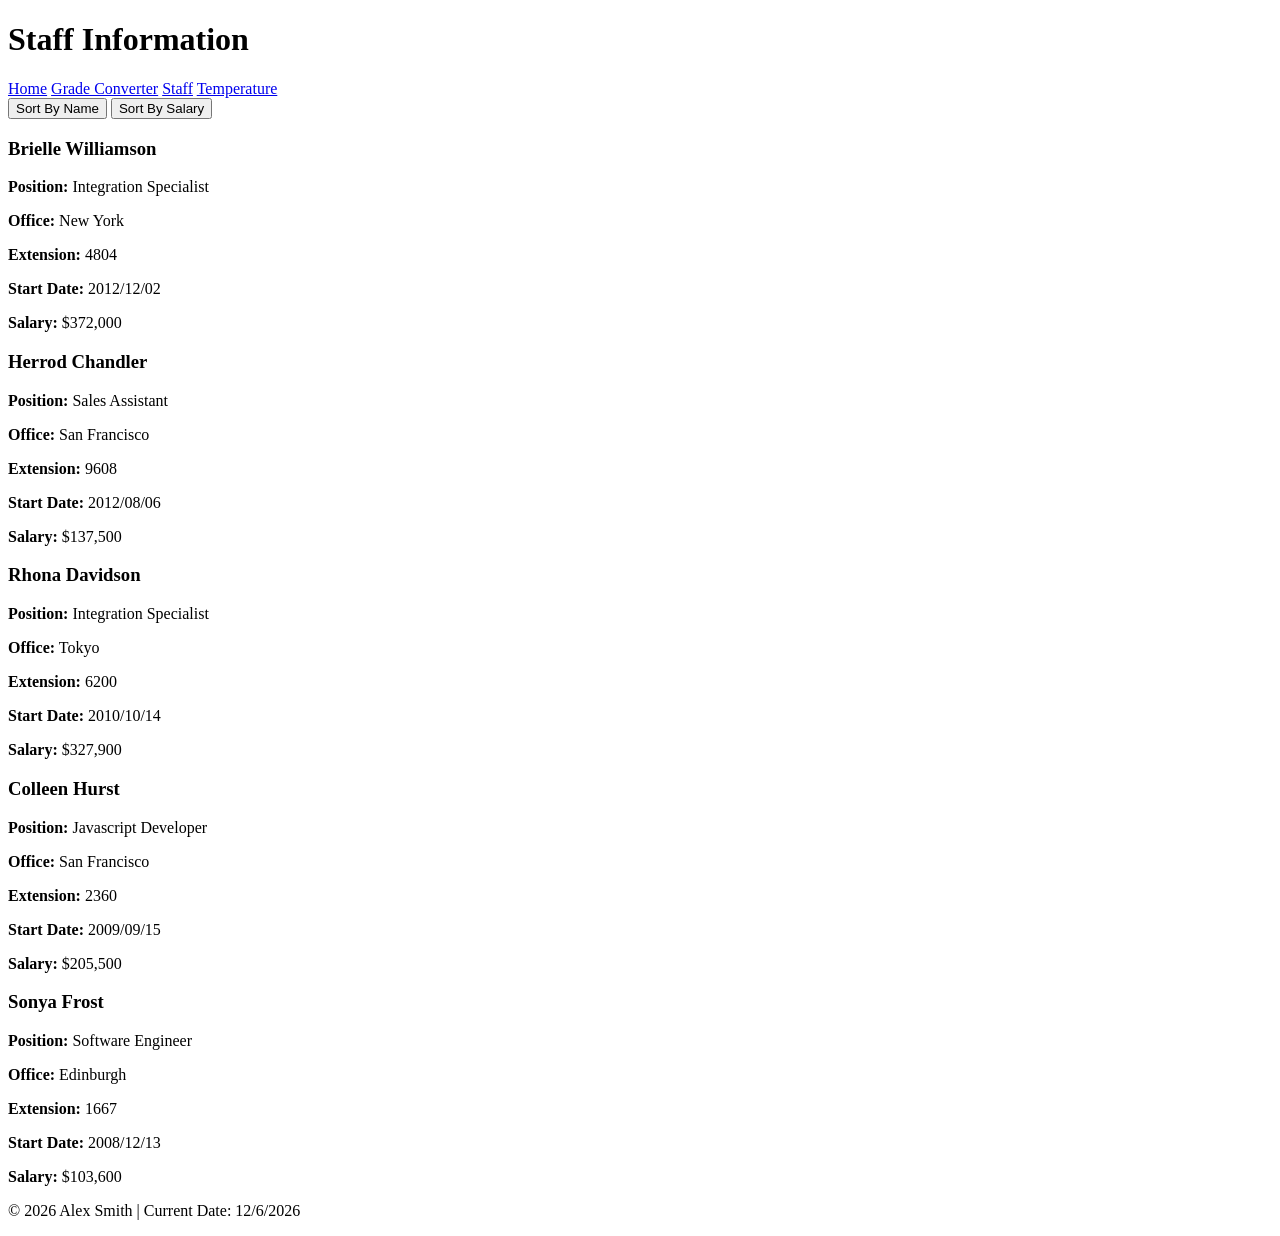
==== staff.html @ 2b366232 "Add files via upload" ====
<!DOCTYPE html>
<html lang="en">
<head>
    <meta charset="UTF-8">
    <title>Staff Page</title>
    <link rel="stylesheet" href="style.css">
</head>
<body>

<header>

    <h1>Staff Information</h1>

    <nav>
        <a href="index.html">Home</a>
        <a href="grades.html">Grade Converter</a>
        <a href="staff.html">Staff</a>
        <a href="temperature.html">Temperature</a>
    </nav>

</header>

<main>

    <div class="button-area">

        <button onclick="sortByName()">
            Sort By Name
        </button>

        <button onclick="sortBySalary()">
            Sort By Salary
        </button>

    </div>

    <div id="staffContainer"></div>

</main>

<footer>
    <p>
        © 2026 Alex Smith |
        Current Date:
        <span class="currentDate"></span>
    </p>
</footer>

<script src="script.js"></script>

</body>
</html>
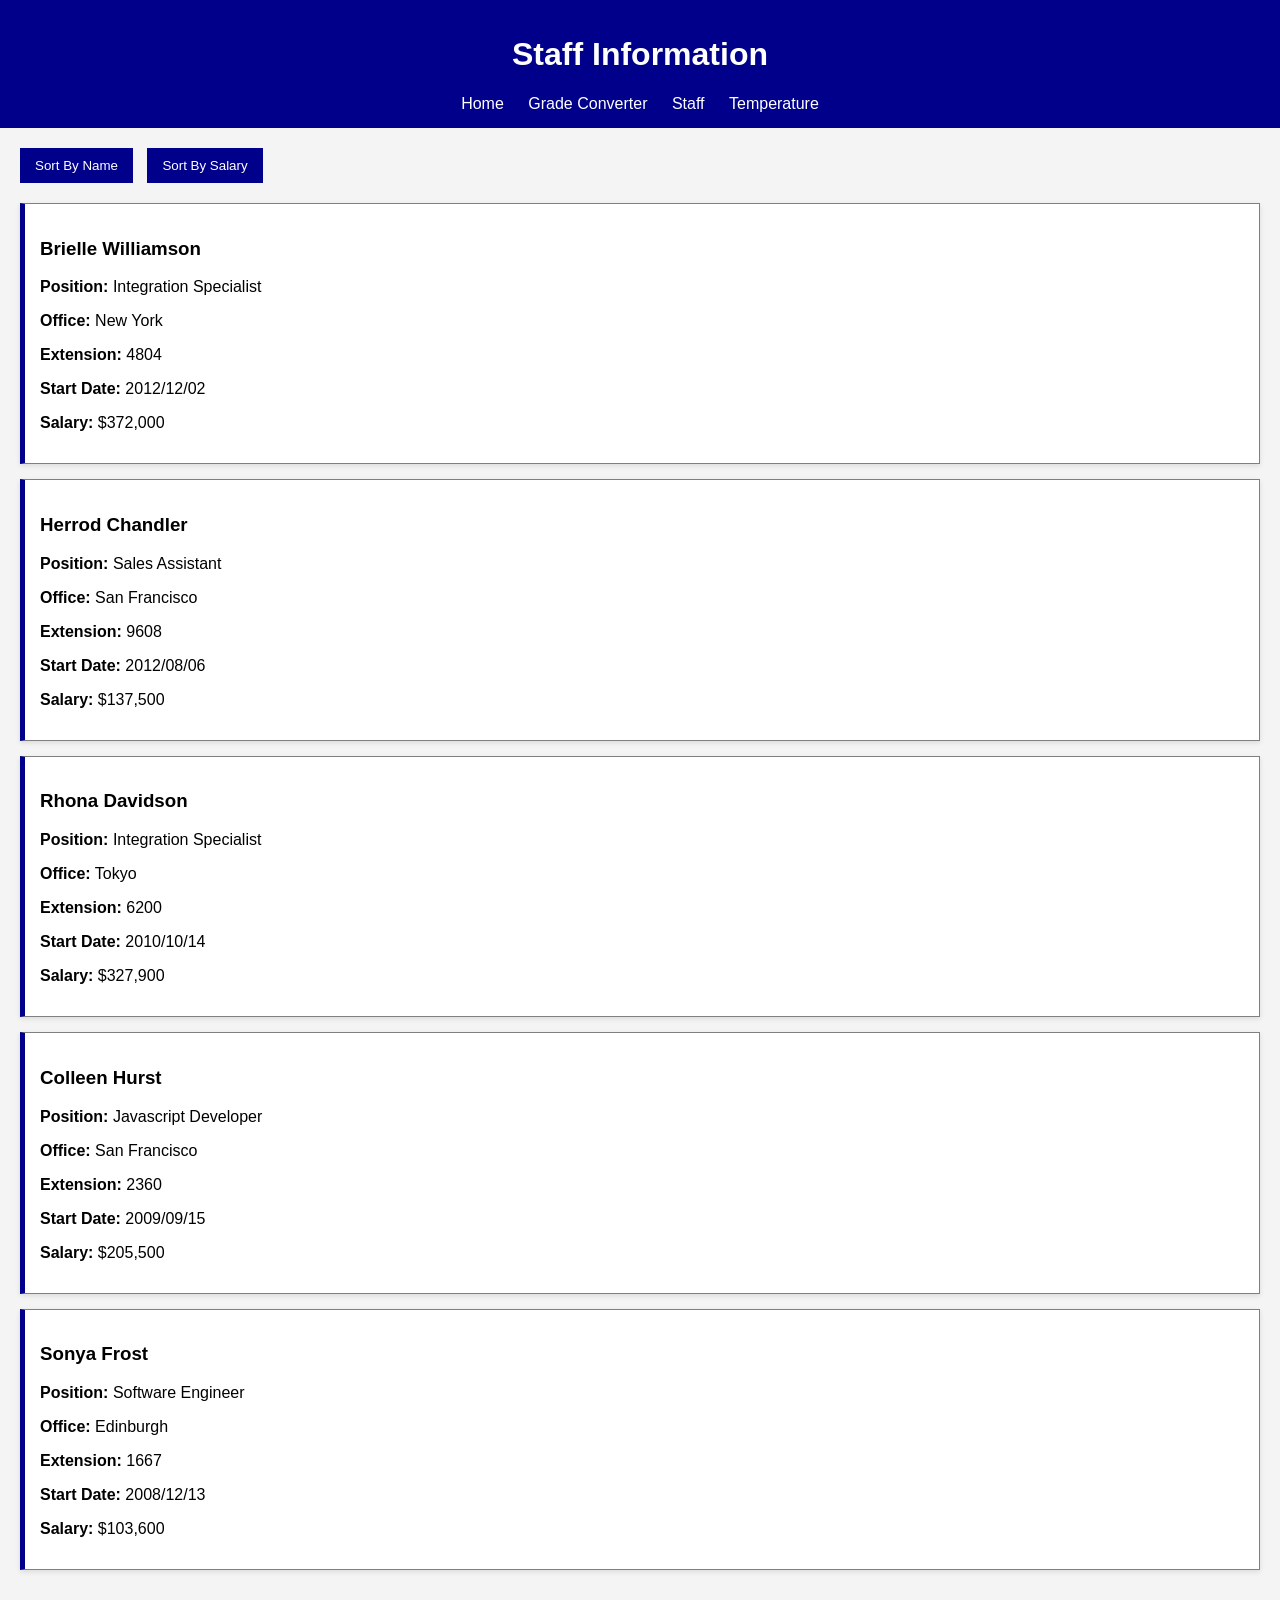
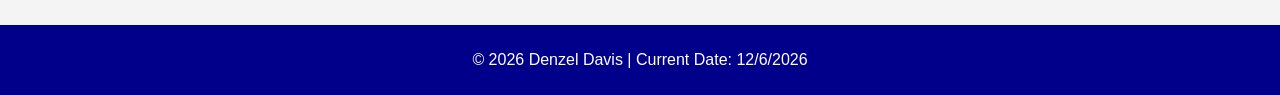
==== commit 0cc2f773: "Update staff.html" ====
--- a/staff.html
+++ b/staff.html
@@ -40,7 +40,7 @@
 
 <footer>
     <p>
-        © 2026 Alex Smith |
+        © 2026 Denzel Davis |
         Current Date:
         <span class="currentDate"></span>
     </p>
@@ -49,4 +49,4 @@
 <script src="script.js"></script>
 
 </body>
-</html>+</html>
--- a/style.css
+++ b/style.css
@@ -0,0 +1,75 @@
+body {
+    font-family: Arial, sans-serif;
+    margin: 0;
+    background-color: #f4f4f4;
+}
+
+header {
+    background-color: darkblue;
+    color: white;
+    padding: 15px;
+    text-align: center;
+}
+
+nav {
+    margin-top: 10px;
+}
+
+nav a {
+    color: white;
+    text-decoration: none;
+    margin: 10px;
+}
+
+main {
+    padding: 20px;
+}
+
+footer {
+    background-color: darkblue;
+    color: white;
+    text-align: center;
+    padding: 10px;
+    margin-top: 20px;
+}
+
+#profileImage {
+    width: 250px;
+    display: none;
+    margin-top: 20px;
+    border-radius: 10px;
+}
+
+.staff-card {
+    background-color: white;
+    padding: 15px;
+    margin: 10px 0;
+    border: 1px solid gray;
+
+}
+
+
+.button-area {
+    margin-bottom: 20px;
+}
+
+button {
+    padding: 10px 15px;
+    margin-right: 10px;
+    border: none;
+    background-color: darkblue;
+    color: white;
+    cursor: pointer;
+}
+
+button:hover {
+    background-color: navy;
+}
+
+.staff-card {
+    background-color: white;
+    border-left: 5px solid darkblue;
+    padding: 15px;
+    margin-bottom: 15px;
+    box-shadow: 0px 2px 5px rgba(0,0,0,0.1);
+}
